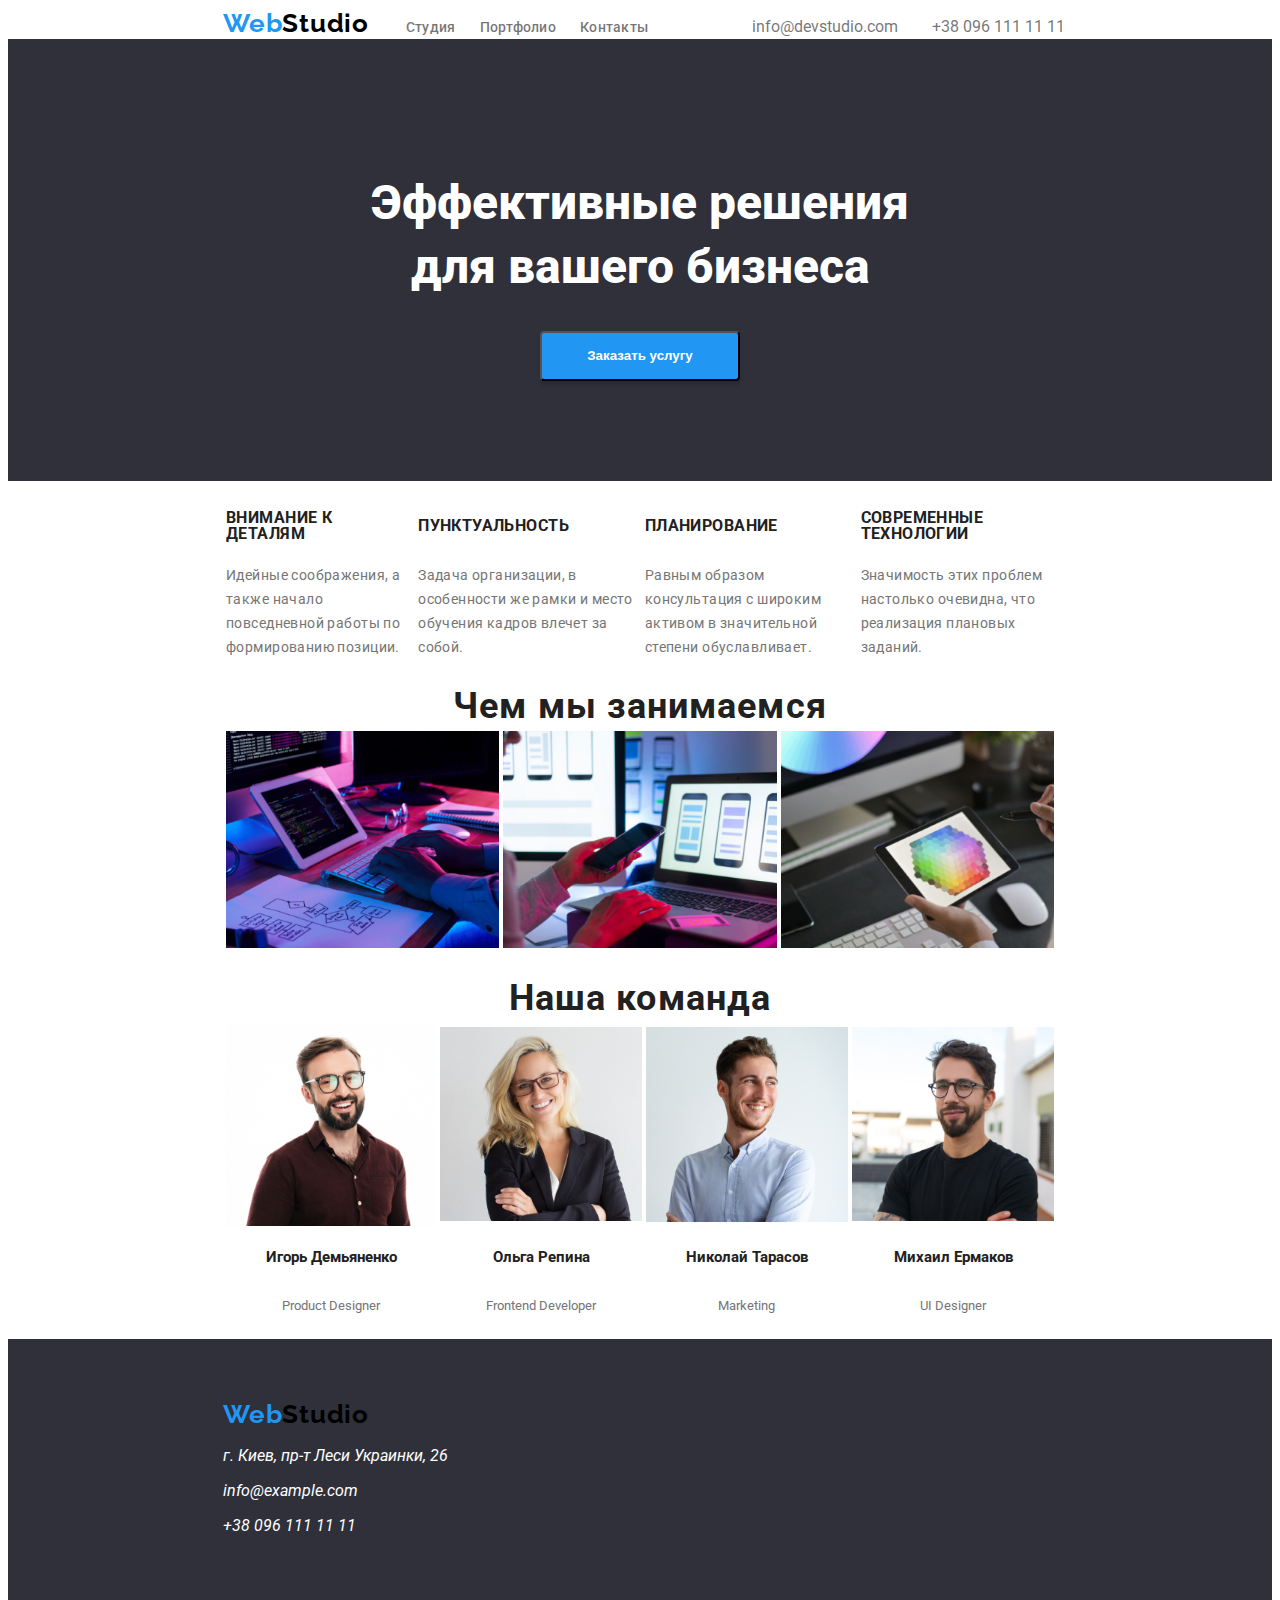
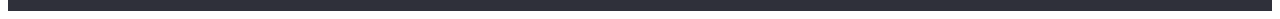
==== index.html @ 4a22133f "Add files via upload" ====
<!DOCTYPE html>
<html lang="en">
  <head>
    <meta charset="UTF-8" />
    <meta name="viewport" content="width=device-width, initial-scale=1.0" />
    <title>Web Studio</title>
    <link rel="stylesheet" href="./css/styles.css" />
    <link rel="preconnect" href="https://fonts.gstatic.com" />
    <link
      href="https://fonts.googleapis.com/css2?family=Roboto:wght@700;900&display=swap"
      rel="stylesheet"
    />
    <link rel="preconnect" href="https://fonts.gstatic.com">
    <link 
      href="https://fonts.googleapis.com/css2?family=Raleway:wght@700&display=swap" 
      rel="stylesheet">
    <style>
        a {
          color: #212121;
          text-decoration: none;
        }
        a:visited {
          color: #800080;
        }
        a:hover {
          color: #2196F3;
        }
    </style>
  </head>
  <body>
    <header>
      <a class="logotype" href="/">
        <span><font color="#2196f3">Web</font></span><span><font color="#000000">Studio</font></span>
      </a>

      <!-- Навігація на інші сторінки -->
      <span>
          <a class="link-study" href="./study.html">Студия</a>     
          <a class="link-portfolio" href="./portfolio.html">Портфолио</a>     
          <a class="link-contacts" href="/contacts.html">Контакты</a>     
      </span>

      <!-- Контакти -->
      <span>
        <a class="link-email" href="info@devstudio.com">info@devstudio.com</a>
        <a class="link-tel" href="tel:380961111111">+38 096 111 11 11</a>
      </span>
    </header>

    <!-- Шапка -->
    <section class="hero">
      <h1 class="hero-title">Эффективные решения для вашего бизнеса</h1>
      <form>
        <button class="button-title">
          <b>Заказать услугу</b>
        </button>
      </form>
    </section>

    <table class="features">
      <tr class="features-names">
        <td><h3>Внимание к деталям</h3></td>
        <td><h3>Пунктуальность</h3></td>
        <td><h3>Планирование</h3></td>
        <td><h3>Современные технологии</h3></td>
      </tr>
      <tr class="features-text">
        <td>
          Идейные соображения, а также начало повседневной работы по
          формированию позиции.
        </td>
        <td>
          Задача организации, в особенности же рамки и место обучения кадров
          влечет за собой.
        </td>
        <td>
          Равным образом консультация с широким активом в значительной степени
          обуславливает.
        </td>
        <td>
          Значимость этих проблем настолько очевидна, что реализация плановых
          заданий.
        </td>
      </tr>
    </table>

    <table class="ourworking">
      <tr>
        <th colspan="3">
          <h class="ourworking-title">Чем мы занимаемся</h>
        </th>
      </tr>
      <tr>
        <td><img src="./img/1.jpg" alt="Разработка HTML страниц" width="100%" height="100%" /></td>
        <td><img src="./img/2.jpg" alt="Разработка HTML страниц для мобильных телефонов" width="100%" height="100%" /></td>
        <td><img src="./img/3.jpg" alt="Разработка HTML страниц для планшетов" width="100%" height="100%" /></td>
      </tr>
    </table>

    <table class="ourcommand">
      <tr>
        <th colspan="4"><h class="ourcommand-title">Наша команда</h></th>
      </tr>
      <tr>
        <td><img src="./img/Card1.jpg" alt="Игорь Демьяненко" width="100%" height="100%" /></td>
        <td><img src="./img/Card2.jpg" alt="Ольга Репина" width="100%" height="100%" /></td>
        <td><img src="./img/Card3.jpg" alt="Николай Тарасов" width="100%" height="100%" /></td>
        <td><img src="./img/Card4.jpg" alt="Михаил Ермаков" width="100%" height="100%" /></td>
      </tr>
      <tr class="ourcommand-names">
        <td><h3>Игорь Демьяненко</h3></td>
        <td><h3>Ольга Репина</h3></td>
        <td><h3>Николай Тарасов</h3></td>
        <td><h3>Михаил Ермаков</h3></td>
      </tr>
      <tr class="ourcommand-profi">
        <td><p>Product Designer</p></td>
        <td><p>Frontend Developer</p></td>
        <td><p>Marketing</p></td>
        <td><p>UI Designer</p></td>
      </tr>
    </table>

    <footer>
      <div class="thisfooter">
        <a class="logotype" href="/">
          <span><font color="#2196f3">Web</font></span><span><font color="#000000">Studio</font></span>
        </a>
        <address class="address-block">
          <p>г. Киев, пр-т Леси Украинки, 26</p>
          <p><a class="link-email-footer" href="info@example.com">info@example.com</a></p>
          <p><a class="link-tel-footer" href="tel:380961111111">+38 096 111 11 11</a></p>
        </address>
      </div>
    </footer>
  </body>
</html>
---- css/styles.css ----
body {
  font-family: "Roboto", sans-serif;
  font-style: normal;
}

.hero {
  background-color: #2f303a;
  padding-top: 100px;
  padding-bottom: 100px;
  padding-left: 352px;
  padding-right: 352px;
}
.hero-text {
  font-weight: 500;
  font-size: 16px;
  line-height: 1.25;
  text-align: center;
  color: #ffffff;
}
.hero-title {
  font-weight: 800;
  font-size: 48px;
  line-height: 1.33;
  text-align: center;
  color: #ffffff;
}

.button-title {
  position: relative;
  width: 200px;
  height: 50px;
  left: 50%;
  transform: translate(-50%, 0);
  color: #ffffff;
  background: #2196f3;
  box-shadow: 0px 4px 4px rgba(0, 0, 0, 0.15);
  border-radius: 4px;
}

.features {
  padding-top: 10px;
  padding-bottom: 10px;
  padding-left: 215px;
  padding-right: 215px;
  width: auto;
  align-self: center;
  font-size: small;
}

.features-names {
  width: 270px;
  height: 16px;
  left: 515px;
  top: 774px;
  font-family: Roboto;
  font-style: normal;
  font-weight: bold;
  font-size: 14px;
  line-height: 16px;
  letter-spacing: 0.03em;
  text-transform: uppercase;
  color: #212121;
}

.features-text {
  width: 270px;
  height: 75px;
  left: 515px;
  top: 800px;
  font-family: Roboto;
  font-style: normal;
  font-weight: normal;
  font-size: 14px;
  line-height: 24px;
  letter-spacing: 0.03em;
  color: #757575;
}

.ourworking {
  padding-top: 10px;
  padding-bottom: 10px;
  padding-left: 215px;
  padding-right: 215px;
  width: auto;
  align-tracks: normal;
  font-size: small;
}

.ourworking-title {
  align-self: center;
  color: #212121;
  width: 376px;
  height: 42px;
  left: 612px;
  top: 969px;
  font-family: Roboto;
  font-style: normal;
  font-weight: bold;
  font-size: 36px;
  line-height: 42px;
  text-align: center;
  letter-spacing: 0.03em;
}

.ourcommand {
  padding-top: 10px;
  padding-bottom: 10px;
  padding-left: 215px;
  padding-right: 215px;
  width: auto;
  align-self: center;
  text-align-last: center;
  font-size: small;
}

.ourcommand-title {
  align-content: center;
  width: 264px;
  height: 42px;
  left: 668px;
  top: 1543px;
  color: #212121;
  font-family: Roboto;
  font-style: normal;
  font-weight: bold;
  font-size: 36px;
  line-height: 42px;
  text-align: center;
  letter-spacing: 0.03em;
}

.ourcommand-names {
  color: #212121;
}

.ourcommand-profi {
  color: #757575;
}

.logotype {
  padding-left: 215px;
  width: 145px;
  height: 41px;
  font-family: Raleway;
  font-style: normal;
  font-weight: bold;
  font-size: 26px;
  line-height: 31px;
  letter-spacing: 0.03em;
  text-decoration: none;
}

.link-study {
  padding-left: 30px;
  padding-top: 5px;
  font-family: Roboto;
  font-style: normal;
  font-weight: 500;
  font-size: 14px;
  line-height: 16px;
  letter-spacing: 0.02em;
  color: rgba(21, 21, 21, 0.6);
  text-decoration: none;
}

.link-portfolio {
  padding-left: 20px;
  padding-top: 5px;
  font-family: Roboto;
  font-style: normal;
  font-weight: 500;
  font-size: 14px;
  line-height: 16px;
  letter-spacing: 0.02em;
  color: rgba(21, 21, 21, 0.6);
  text-decoration: none;
}

.link-contacts {
  padding-left: 20px;
  padding-top: 5px;
  font-family: Roboto;
  font-style: normal;
  font-weight: 500;
  font-size: 14px;
  line-height: 16px;
  letter-spacing: 0.02em;
  color: rgba(21, 21, 21, 0.6);
  text-decoration: none;
}

.link-email {
  padding-left: 100px;
  padding-top: 5px;
  text-decoration: none;
  color: rgba(21, 21, 21, 0.6);
}

.link-tel {
  padding-left: 30px;
  padding-top: 5px;
  text-decoration: none;
  color: rgba(21, 21, 21, 0.6);
}

.thisfooter {
  background-color: #2f303a;
  padding-top: 60px;
  padding-bottom: 60px;
  left: 10%;
  color: #ffffff;
}

.address-block {
  padding-left: 215px;
  color: rgba(ff, ff, ff, 0.6);
}

.link-email-footer {
  padding-top: 5px;
  text-decoration: none;
  color: #ffffff;
}

.link-tel-footer {
  padding-top: 5px;
  text-decoration: none;
  color: #ffffff;
}

.portfolio-span {
  padding-left: auto;
  padding-right: auto;
  padding-top: 174px;
  padding-bottom: 346px;
}

.link-portfolio-menu {
  padding-top: 94px;
  align-self: auto;
}

.link-portfolio1 {
  padding-left: 495px;
}

.link-portfolio2 {
  padding-left: 30px;
}

.link-portfolio3 {
  padding-left: 30px;
}

.link-portfolio4 {
  padding-left: 30px;
}
.link-portfolio5 {
  padding-left: 30px;
}

.portfolio-photo {
  width: auto;
  height: auto;
  left: 615px;
  top: 262px;
}

.portfolio-caption {
  font-family: Roboto;
  font-style: normal;
  font-weight: bold;
  font-size: 18px;
  line-height: 36px;
  letter-spacing: 0.06em;
  color: #212121;
}

.portfolio-text {
  font-family: Roboto;
  font-style: normal;
  font-weight: normal;
  font-size: 16px;
  line-height: 30px;
  letter-spacing: 0.03em;
  color: #757575;
}

.portfolio-items {
  padding-top: 10px;
  padding-bottom: 10px;
  padding-left: 215px;
  padding-right: 215px;
  width: auto;
  align-self: center;
  text-align-last: center;
  font-size: small;
}
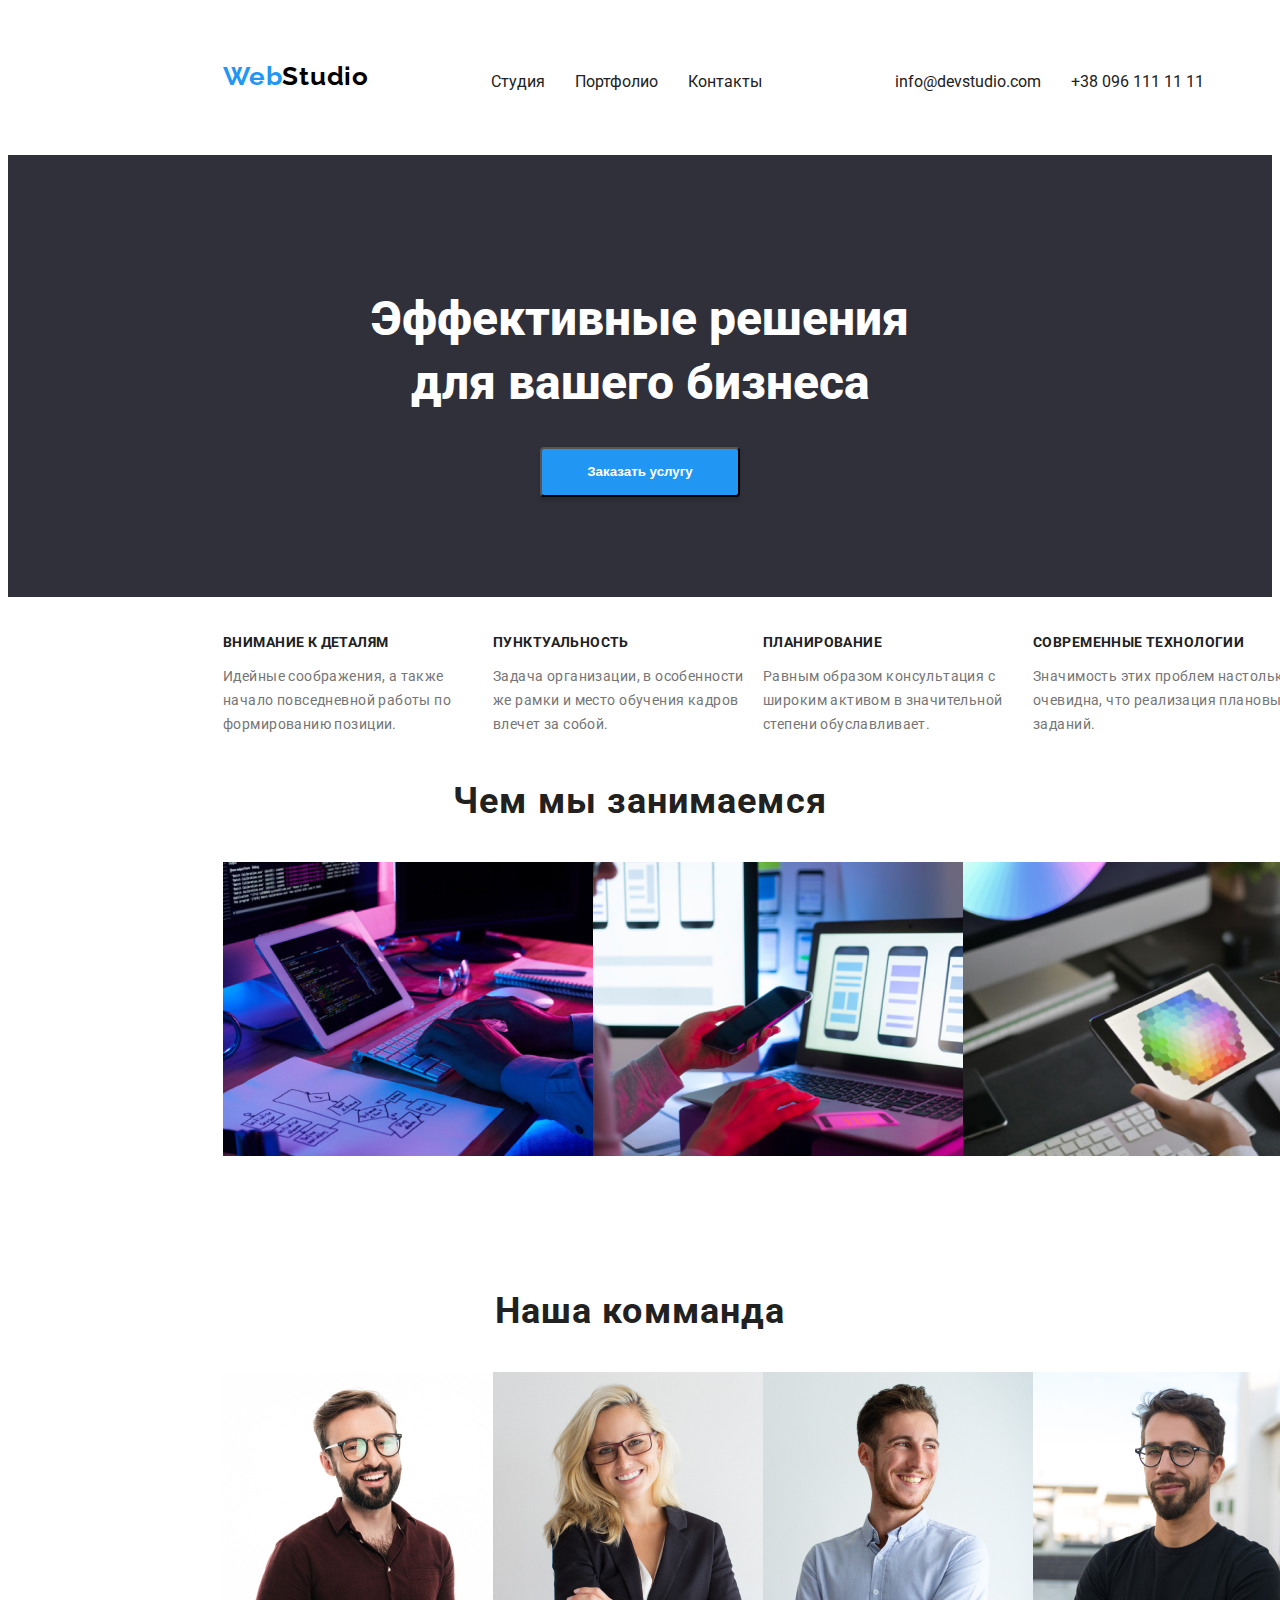
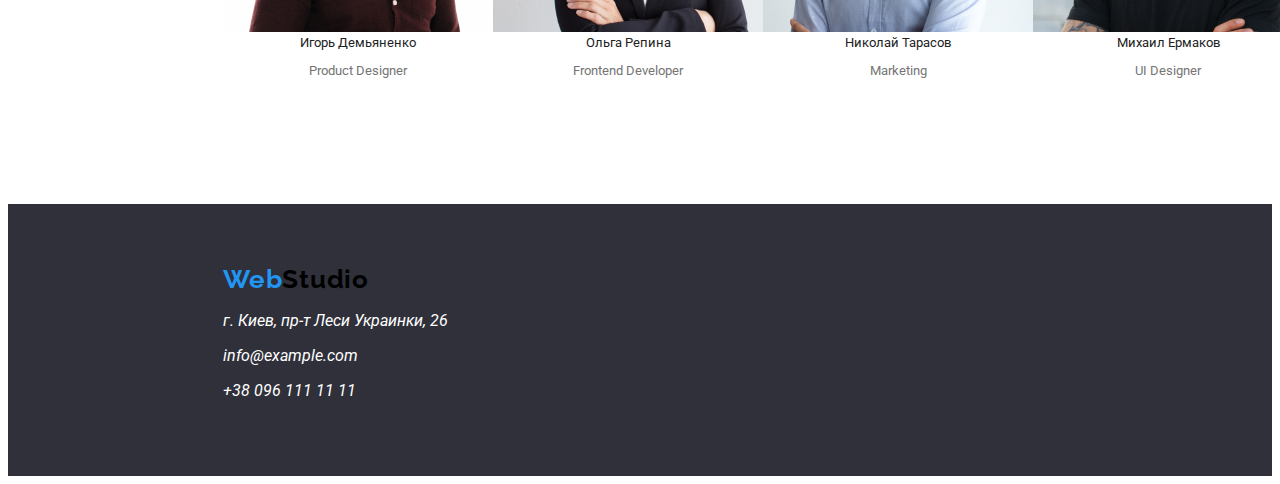
==== commit 7e8d1184: "Add files via upload" ====
--- a/index.html
+++ b/index.html
@@ -10,41 +10,56 @@
       href="https://fonts.googleapis.com/css2?family=Roboto:wght@700;900&display=swap"
       rel="stylesheet"
     />
-    <link rel="preconnect" href="https://fonts.gstatic.com">
-    <link 
-      href="https://fonts.googleapis.com/css2?family=Raleway:wght@700&display=swap" 
-      rel="stylesheet">
+    <link rel="preconnect" href="https://fonts.gstatic.com" />
+    <link
+      href="https://fonts.googleapis.com/css2?family=Raleway:wght@700&display=swap"
+      rel="stylesheet"
+    />
     <style>
-        a {
-          color: #212121;
-          text-decoration: none;
-        }
-        a:visited {
-          color: #800080;
-        }
-        a:hover {
-          color: #2196F3;
-        }
+      a {
+        color: #212121;
+        text-decoration: none;
+      }
+      a:visited {
+        color: #800080;
+      }
+      a:hover {
+        color: #2196f3;
+      }
     </style>
   </head>
   <body>
     <header>
-      <a class="logotype" href="/">
-        <span><font color="#2196f3">Web</font></span><span><font color="#000000">Studio</font></span>
-      </a>
-
-      <!-- Навігація на інші сторінки -->
-      <span>
-          <a class="link-study" href="./study.html">Студия</a>     
-          <a class="link-portfolio" href="./portfolio.html">Портфолио</a>     
-          <a class="link-contacts" href="/contacts.html">Контакты</a>     
-      </span>
-
-      <!-- Контакти -->
-      <span>
-        <a class="link-email" href="info@devstudio.com">info@devstudio.com</a>
-        <a class="link-tel" href="tel:380961111111">+38 096 111 11 11</a>
-      </span>
+      <div>
+        <nav class="header-nav">
+          <a class="logotype" href="./">
+            <span class="logotype-part1">Web</span
+            ><span class="logotype-part2">Studio</span>
+          </a>
+          <!-- Навігація на інші сторінки -->
+          <ul class="nav-list">
+            <li>
+              <a href="./" class="nav-link current">Студия</a>
+            </li>
+            <li>
+              <a href="./portfolio.html" class="nav-link">Портфолио</a>
+            </li>
+            <li>
+              <a href="./" class="nav-link">Контакты</a>
+            </li>
+          </ul>
+          <!-- Контакти -->
+          <ul class="nav-list">
+            <!-- contacts-list -->
+            <li>
+              <a href="info@devstudio.com">info@devstudio.com</a>
+            </li>
+            <li>
+              <a href="tel:380961111111">+38 096 111 11 11</a>
+            </li>
+          </ul>
+        </nav>
+      </div>
     </header>
 
     <!-- Шапка -->
@@ -57,79 +72,104 @@
       </form>
     </section>
 
-    <table class="features">
-      <tr class="features-names">
-        <td><h3>Внимание к деталям</h3></td>
-        <td><h3>Пунктуальность</h3></td>
-        <td><h3>Планирование</h3></td>
-        <td><h3>Современные технологии</h3></td>
-      </tr>
-      <tr class="features-text">
-        <td>
+    <ul class="features">
+      <li>
+        <h3 class="features-names">Внимание к деталям</h3>
+        <div class="features-text">
           Идейные соображения, а также начало повседневной работы по
           формированию позиции.
-        </td>
-        <td>
+        </div>
+      </li>
+      <li>
+        <h3 class="features-names">Пунктуальность</h3>
+        <div class="features-text">
           Задача организации, в особенности же рамки и место обучения кадров
           влечет за собой.
-        </td>
-        <td>
+        </div>
+      </li>
+      <li>
+        <h3 class="features-names">Планирование</h3>
+        <div class="features-text">
           Равным образом консультация с широким активом в значительной степени
           обуславливает.
-        </td>
-        <td>
+        </div>
+      </li>
+      <li>
+        <h3 class="features-names">Современные технологии</h3>
+        <div class="features-text">
           Значимость этих проблем настолько очевидна, что реализация плановых
           заданий.
-        </td>
-      </tr>
-    </table>
+        </div>
+      </li>
+    </ul>
 
-    <table class="ourworking">
-      <tr>
-        <th colspan="3">
-          <h class="ourworking-title">Чем мы занимаемся</h>
-        </th>
-      </tr>
-      <tr>
-        <td><img src="./img/1.jpg" alt="Разработка HTML страниц" width="100%" height="100%" /></td>
-        <td><img src="./img/2.jpg" alt="Разработка HTML страниц для мобильных телефонов" width="100%" height="100%" /></td>
-        <td><img src="./img/3.jpg" alt="Разработка HTML страниц для планшетов" width="100%" height="100%" /></td>
-      </tr>
-    </table>
+    <section>
+      <div>
+        <h2 class="working-command-title">Чем мы занимаемся</h2>
+      </div>
+      <ul class="ourworking">
+        <li>
+          <img src="./img/1.jpg" alt="Разработка HTML страниц" />
+        </li>
+        <li>
+          <img
+            src="./img/2.jpg"
+            alt="Разработка HTML страниц для мобильных телефонов"
+          />
+        </li>
+        <li>
+          <img src="./img/3.jpg" alt="Разработка HTML страниц для планшетов" />
+        </li>
+      </ul>
+    </section>
 
-    <table class="ourcommand">
-      <tr>
-        <th colspan="4"><h class="ourcommand-title">Наша команда</h></th>
-      </tr>
-      <tr>
-        <td><img src="./img/Card1.jpg" alt="Игорь Демьяненко" width="100%" height="100%" /></td>
-        <td><img src="./img/Card2.jpg" alt="Ольга Репина" width="100%" height="100%" /></td>
-        <td><img src="./img/Card3.jpg" alt="Николай Тарасов" width="100%" height="100%" /></td>
-        <td><img src="./img/Card4.jpg" alt="Михаил Ермаков" width="100%" height="100%" /></td>
-      </tr>
-      <tr class="ourcommand-names">
-        <td><h3>Игорь Демьяненко</h3></td>
-        <td><h3>Ольга Репина</h3></td>
-        <td><h3>Николай Тарасов</h3></td>
-        <td><h3>Михаил Ермаков</h3></td>
-      </tr>
-      <tr class="ourcommand-profi">
-        <td><p>Product Designer</p></td>
-        <td><p>Frontend Developer</p></td>
-        <td><p>Marketing</p></td>
-        <td><p>UI Designer</p></td>
-      </tr>
-    </table>
+    <!-- Наша команда -->
+    <section>
+      <div>
+        <h2 class="working-command-title">Наша комманда</h2>
+      </div>
+      <ul class="ourcommand">
+        <li>
+          <img src="./img/Card1.jpg" alt="Игорь Демьяненко" />
+          <div class="ourcommand-names">Игорь Демьяненко</div>
+          <p class="ourcommand-profi">Product Designer</p>
+        </li>
+        <li>
+          <img src="./img/Card2.jpg" alt="Ольга Репина" />
+          <div class="ourcommand-names">Ольга Репина</div>
+          <p class="ourcommand-profi">Frontend Developer</p>
+        </li>
+        <li>
+          <img src="./img/Card3.jpg" alt="Николай Тарасов" />
+          <div class="ourcommand-names">Николай Тарасов</div>
+          <p class="ourcommand-profi">Marketing</p>
+        </li>
+        <li>
+          <img src="./img/Card4.jpg" alt="Михаил Ермаков" />
+          <div class="ourcommand-names">Михаил Ермаков</div>
+          <p class="ourcommand-profi">UI Designer</p>
+        </li>
+      </ul>
+    </section>
 
     <footer>
       <div class="thisfooter">
         <a class="logotype" href="/">
-          <span><font color="#2196f3">Web</font></span><span><font color="#000000">Studio</font></span>
+          <span class="logotype-part1">Web</span
+          ><span class="logotype-part2">Studio</span>
         </a>
         <address class="address-block">
           <p>г. Киев, пр-т Леси Украинки, 26</p>
-          <p><a class="link-email-footer" href="info@example.com">info@example.com</a></p>
-          <p><a class="link-tel-footer" href="tel:380961111111">+38 096 111 11 11</a></p>
+          <p>
+            <a class="link-email-footer" href="info@example.com"
+              >info@example.com</a
+            >
+          </p>
+          <p>
+            <a class="link-tel-footer" href="tel:380961111111"
+              >+38 096 111 11 11</a
+            >
+          </p>
         </address>
       </div>
     </footer>
--- a/css/styles.css
+++ b/css/styles.css
@@ -1,6 +1,51 @@
 body {
   font-family: "Roboto", sans-serif;
   font-style: normal;
+}
+
+.nav-link {
+  display: flex;
+}
+
+.header-nav,
+.nav-list,
+.contacts-list {
+  display: flex;
+  list-style-type: none;
+}
+
+.nav-list {
+  margin-left: 10px;
+  padding-left: 93px;
+  padding-top: 24px;
+  padding-bottom: 24px;
+}
+
+.header-nav {
+  align-items: center;
+}
+
+.nav-list li {
+  margin-left: 10px;
+  margin-right: 10px;
+  padding-left: 10px;
+  padding-top: 24px;
+  padding-bottom: 24px;
+}
+
+.contacts-list {
+  padding-left: 1078px;
+  padding-top: 32px;
+  padding-bottom: 32px;
+  position: absolute;
+}
+
+.contacts-list li:not(:last-child) {
+  margin-right: 40px;
+}
+
+.nav-link:hover {
+  color: #2196f3;
 }
 
 .hero {
@@ -43,6 +88,8 @@
   padding-left: 215px;
   padding-right: 215px;
   width: auto;
+  display: flex;
+  list-style-type: none;
   align-self: center;
   font-size: small;
 }
@@ -77,58 +124,45 @@
 }
 
 .ourworking {
-  padding-top: 10px;
-  padding-bottom: 10px;
+  padding-top: 100px;
+  padding-bottom: 100px;
   padding-left: 215px;
   padding-right: 215px;
   width: auto;
+  display: flex;
+  list-style-type: none;
+  align-content: center;
   align-tracks: normal;
   font-size: small;
 }
 
-.ourworking-title {
-  align-self: center;
+.working-command-title {
+  position: absolute;
+  align-content: center;
   color: #212121;
-  width: 376px;
-  height: 42px;
-  left: 612px;
-  top: 969px;
-  font-family: Roboto;
-  font-style: normal;
-  font-weight: bold;
+  left: 50%;
+  transform: translate(-50%, 0);
+  font-family: Roboto;
+  font-style: normal;
   font-size: 36px;
-  line-height: 42px;
+  line-height: 18.75px;
   text-align: center;
   letter-spacing: 0.03em;
 }
 
 .ourcommand {
-  padding-top: 10px;
-  padding-bottom: 10px;
+  padding-top: 100px;
+  padding-bottom: 100px;
   padding-left: 215px;
   padding-right: 215px;
   width: auto;
+  display: flex;
+  list-style-type: none;
   align-self: center;
   text-align-last: center;
   font-size: small;
 }
 
-.ourcommand-title {
-  align-content: center;
-  width: 264px;
-  height: 42px;
-  left: 668px;
-  top: 1543px;
-  color: #212121;
-  font-family: Roboto;
-  font-style: normal;
-  font-weight: bold;
-  font-size: 36px;
-  line-height: 42px;
-  text-align: center;
-  letter-spacing: 0.03em;
-}
-
 .ourcommand-names {
   color: #212121;
 }
@@ -150,6 +184,19 @@
   text-decoration: none;
 }
 
+.logotype-part1 {
+  color: #2196f3;
+}
+
+.logotype-part2 {
+  color: #000000;
+}
+
+.img-size {
+  width: 100%;
+  height: 100%;
+}
+
 .link-study {
   padding-left: 30px;
   padding-top: 5px;
@@ -190,14 +237,12 @@
 }
 
 .link-email {
-  padding-left: 100px;
   padding-top: 5px;
   text-decoration: none;
   color: rgba(21, 21, 21, 0.6);
 }
 
 .link-tel {
-  padding-left: 30px;
   padding-top: 5px;
   text-decoration: none;
   color: rgba(21, 21, 21, 0.6);
@@ -238,6 +283,8 @@
 .link-portfolio-menu {
   padding-top: 94px;
   align-self: auto;
+  list-style-type: none;
+  display: flex;
 }
 
 .link-portfolio1 {
@@ -264,6 +311,10 @@
   height: auto;
   left: 615px;
   top: 262px;
+  display: inline-table;
+  margin-left: 5px;
+  margin-right: 5px;
+  padding: 3px;
 }
 
 .portfolio-caption {
@@ -293,6 +344,13 @@
   padding-right: 215px;
   width: auto;
   align-self: center;
-  text-align-last: center;
+  text-align: center;
   font-size: small;
 }
+
+.hr {
+  margin: 0;
+  padding: 4px;
+  width: auto;
+  height: auto;
+}
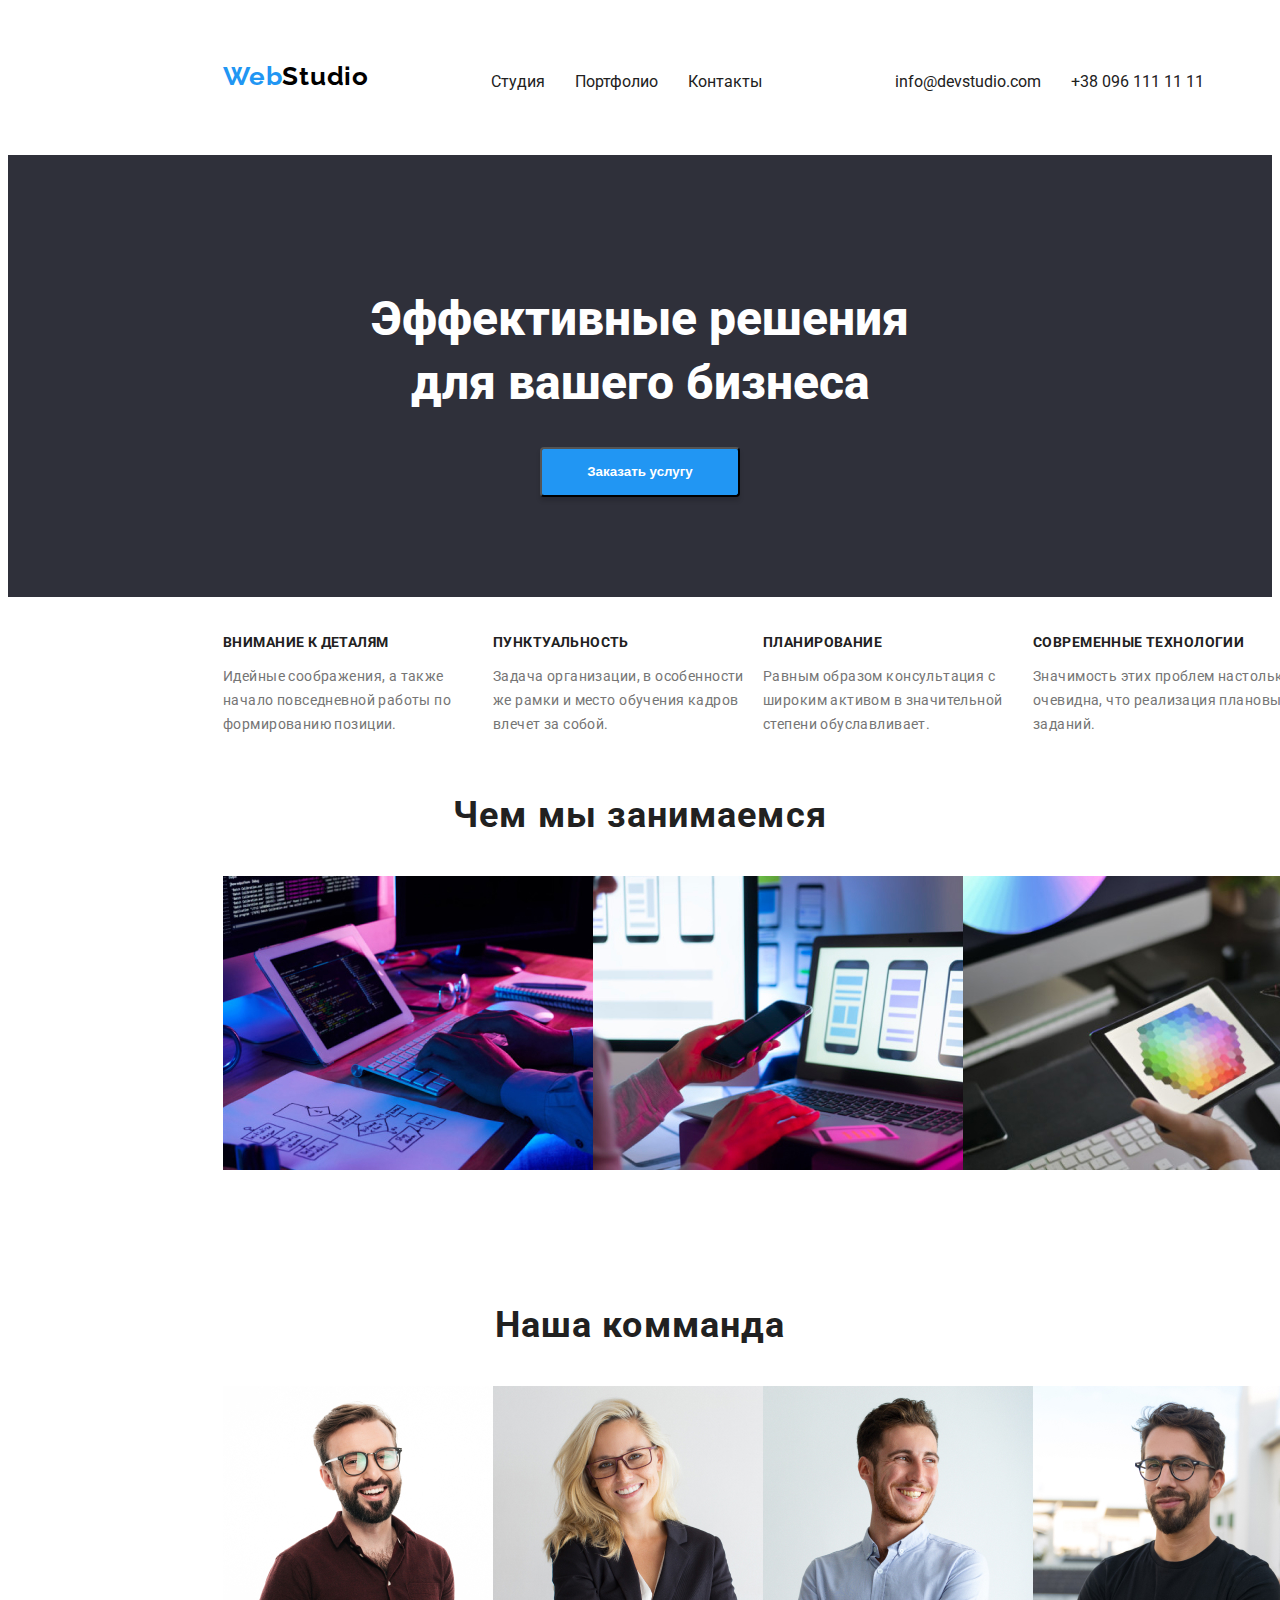
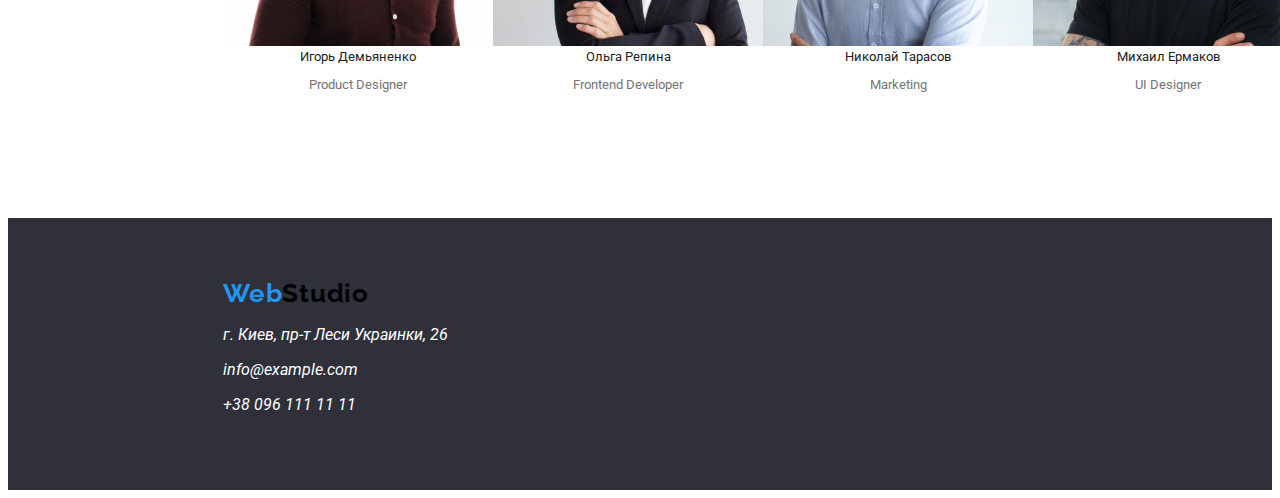
==== commit 43a91dcb: "Add files via upload" ====
--- a/index.html
+++ b/index.html
@@ -65,41 +65,39 @@
     <!-- Шапка -->
     <section class="hero">
       <h1 class="hero-title">Эффективные решения для вашего бизнеса</h1>
-      <form>
-        <button class="button-title">
-          <b>Заказать услугу</b>
-        </button>
-      </form>
+      <button class="button-title">
+        <b>Заказать услугу</b>
+      </button>      
     </section>
 
     <ul class="features">
       <li>
         <h3 class="features-names">Внимание к деталям</h3>
-        <div class="features-text">
+        <p class="features-text">
           Идейные соображения, а также начало повседневной работы по
           формированию позиции.
-        </div>
+        </p>
       </li>
       <li>
         <h3 class="features-names">Пунктуальность</h3>
-        <div class="features-text">
+        <p class="features-text">
           Задача организации, в особенности же рамки и место обучения кадров
           влечет за собой.
-        </div>
+        </p>
       </li>
       <li>
         <h3 class="features-names">Планирование</h3>
-        <div class="features-text">
+        <p class="features-text">
           Равным образом консультация с широким активом в значительной степени
           обуславливает.
-        </div>
+        </p>
       </li>
       <li>
         <h3 class="features-names">Современные технологии</h3>
-        <div class="features-text">
+        <p class="features-text">
           Значимость этих проблем настолько очевидна, что реализация плановых
           заданий.
-        </div>
+        </p>
       </li>
     </ul>
 
